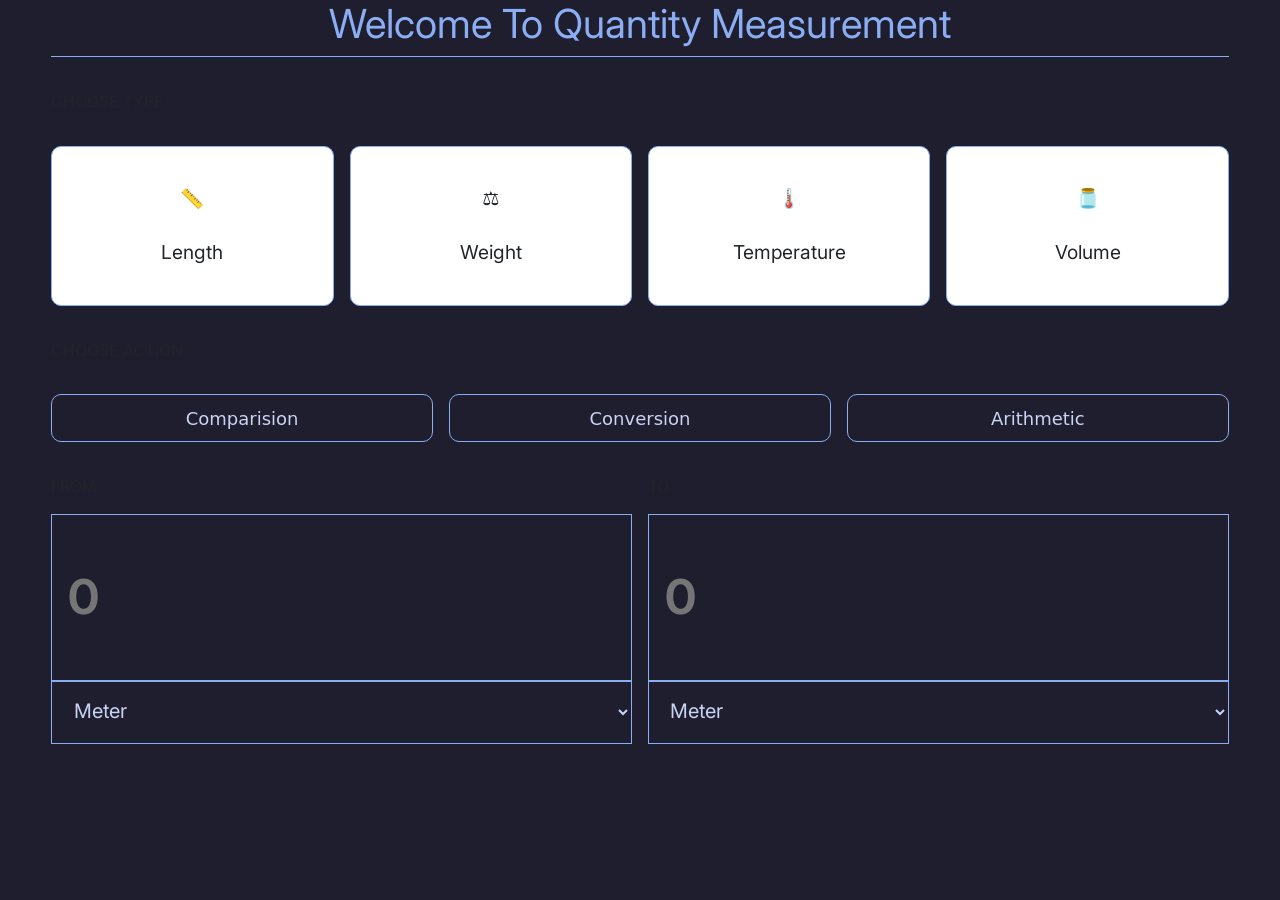
==== html/skelton.html @ 160fac84 "Html and CSS completed." ====
<!DOCTYPE html>
<html lang="en">
<head>
    <meta charset="UTF-8">
    <link href="https://cdn.jsdelivr.net/npm/bootstrap@5.3.8/dist/css/bootstrap.min.css" rel="stylesheet" integrity="sha384-sRIl4kxILFvY47J16cr9ZwB07vP4J8+LH7qKQnuqkuIAvNWLzeN8tE5YBujZqJLB" crossorigin="anonymous">
    <meta name="viewport" content="width=device-width, initial-scale=1.0">
    <title>Quantity Measurement</title>
    <link rel="preconnect" href="https://fonts.googleapis.com">
    <link rel="preconnect" href="https://fonts.gstatic.com" crossorigin>
    <link href="https://fonts.googleapis.com/css2?family=Inter:ital,opsz,wght@0,14..32,100..900;1,14..32,100..900&display=swap" rel="stylesheet">
    <link rel="stylesheet" href="../css/styling.css">
</head>
<body>
    <header class="head">
        <h1 class="heading-primary inter-body">Welcome To Quantity Measurement</h1>
    </header>
    <div class="conversion-container">
        <div class="type-container">
            <span class="text-body inter-body">CHOOSE TYPE</span>
            <div class="card-container">
                <div class="card">
                    <div class="svg-container">
                        <div>📏</div>
                    </div>
                    <div class="text-body inter-body card-descriptor">Length</div>
                </div>
                <div class="card">
                    <div class="svg-container">
                        <div>⚖️</div>
                    </div>
                    <div class="text-body inter-body card-descriptor">Weight</div>
                </div>
                <div class="card">
                    <div class="svg-container">
                        <div>🌡️</div>
                    </div>
                    <div class="text-body inter-body card-descriptor">Temperature</div>
                </div>
                <div class="card">
                    <div class="svg-container">
                        <div>🫙</div>
                    </div>
                    <div class="text-body inter-body card-descriptor">Volume</div>
                </div>
            </div>
        </div>
        <div class="action-container">
            <span class="text-body inter-body">CHOOSE ACTION</span>
            <div class="action-type-container">
                <button class="action-button">Comparision</button>
                <button class="action-button">Conversion</button>
                <button class="action-button">Arithmetic</button>
            </div>
            <div class="converter">
                <div class="table-header">
                    <span class="text-body inter-body">FROM</span>
                    <span class="text-body inter-body">TO</span>
                </div>
                <div class="table-body">
                    <div class="input-container">
                        <input class="input-field inter-body" type="text" placeholder="0">
                        <div class="input-unit-dropdown">
                            <select class="unit-dropdown inter-body">
                                <option value="meter">Meter</option>
                                <option value="kilometer">Kilometer</option>
                                <option value="centimeter">Centimeter</option>
                                <option value="millimeter">Millimeter</option>
                                <option value="mile">Mile</option>
                                <option value="yard">Yard</option>
                                <option value="feet">Feet</option>
                                <option value="inch">Inch</option>
                            </select>
                        </div>

                    </div>
                    <div class="input-container">
                        <input class="input-field inter-body" type="text" placeholder="0">
                        <div class="input-unit-dropdown">
                            <select class="unit-dropdown inter-body">
                                <option value="meter">Meter</option>
                                <option value="kilometer">Kilometer</option>
                                <option value="centimeter">Centimeter</option>
                                <option value="millimeter">Millimeter</option>
                                <option value="mile">Mile</option>
                                <option value="yard">Yard</option>
                                <option value="feet">Feet</option>
                                <option value="inch">Inch</option>
                            </select>
                        </div>
                    </div>
                </div>
            </div>
        </div>
    </div>
</body>
</html>
---- css/styling.css ----
.inter-heading{
  font-family: "Inter", sans-serif;
  font-optical-sizing: auto;
  font-weight: bold;
  font-style: normal;
}

.inter-body{
  font-family: "Inter", sans-serif;
  font-optical-sizing: auto;
  font-weight: normal;
  font-style: normal;
}

html, body{
    background-color: #1e1e2e;
    margin: 0;
    padding: 0;
    overflow-x: hidden;
}

*{
    box-sizing: border-box;
}

.head {
    width: min(92dvw, 1200px);
    border-bottom: 1.5px solid #8aadf4;
    margin: auto;
    height: auto;
    display: flex;
    justify-content: center;
    align-items: center;
    text-align: center;
}

.heading-primary{
    color: #8aadf4;
}

.text-body{
    width: 100%;
    text-align: left;
    color: #cad3f5;
}

.conversion-container{
    width: min(92dvw, 1200px);
    display: flex;
    flex-direction: column;
    align-items: center;
    margin: 0 auto;
    padding-top: 2rem;
}

.type-container{
    width: 100%;
}

.card-container{
    width: 100%;
    display: flex;
    padding-top: 2rem;
    gap: 1rem;
    flex-wrap: wrap;
    flex-direction: row;
    justify-content: space-between;
    align-items: center;
}

.card{
    width: calc((100% - 3rem) / 4);
    min-width: 170px;
    height: 10rem;
    border: 1.5px solid #8aadf4;
    border-radius: 10px;
    gap: 15%;
    display: flex;
    flex-direction: column;
    justify-content: center;
    font-size: larger;
    align-items: center;
    box-shadow: #8aadf4;
    transition: background-color 0.3s ease, transform 0.3s ease;
}

.card:hover{
    background-color: #8aadf4a9;
    border: 1.5px solid #8aadf4a9;
    transform: scale(1.05);
}

.card:active{
    border-color: #a6e3a1;
    transform: scale(1.05);
    background-color: #1e1e2e;
}

.svg-container{
    width: 100%;
    display: flex;
    justify-content: center;
    align-items: center;
}

.icons{
    width: 20%;
}
.card-descriptor{
    width: 100%;
    text-align: center;
}

.action-container{
    width: 100%;
    display: flex;
    flex-direction: column;
    justify-content: center;
    align-items: center;
    padding-top: 2rem;
}

.action-type-container{
    width: 100%;
    display: flex;
    padding-top: 2rem;
    gap: 1rem;
    flex-wrap: wrap;
    flex-direction: row;
    justify-content: space-between;
    align-items: center;
}

.action-button{
    width: calc((100% - 2rem) / 3);
    min-width: 180px;
    height: 3rem;
    border: 1.5px solid #8aadf4;
    border-radius: 10px;
    font-size: large;
    gap: 15%;
    display: flex;
    flex-direction: column;
    justify-content: center;
    align-items: center;
    box-shadow: #8aadf4;
    transition: background-color 0.3s ease, transform 0.3s ease;
    background-color: transparent;
    color: #cad3f5;
}

.action-button:hover{
    background-color: #cad3f5;
    color: #1e1e2e;
    border-color: #cad3f5;
}

.action-button:focus{
    background-color: #cad3f5;
    color: #1e1e2e;
    border-color: #cad3f5;
}

.converter{
    width: 100%;
    display: flex;
    padding-top: 2rem;
    flex-direction: column;
    justify-content: center;
    align-items: center;
    gap: 1rem;
}

.table-header{
    width: 100%;
    display: flex;
    justify-content: space-between;
    align-items: center;
    gap: 1rem;
}

.table-body{
    width: 100%;
    display: flex;
    flex-direction: row;
    justify-content: center;
    align-items: stretch;
    gap: 1rem;
}

.input-container{
    width: calc((100% - 1rem) / 2);
    display: flex;
    margin-bottom: 1rem;
    flex-direction: column;
    justify-content: space-between;
    align-items: stretch;
}

.input-field{
    width: 100%;
    box-sizing: border-box;
    padding: 8%;
    min-height: 5rem;
    border: 1px solid #8aadf4;
    font-size: clamp(2rem, 5vw, 3rem);
    font-weight: bold;
    gap: 25%;
    display: flex;
    flex-direction: column;
    justify-content: left;
    align-items: left;
    box-shadow: #8aadf4;
    transition: background-color 0.3s ease, transform 0.3s ease;
    background-color: transparent;
    color: #cad3f5;
    padding-left: 1rem;
}

.input-unit-dropdown{
    width: 100%;
    display: flex;
    justify-content: space-between;
    align-items: center;
    gap: 1rem;
}

.unit-dropdown {
    width: 100%;
    box-sizing: border-box;
    padding: 3%;
    min-height: 3rem;
    border: 1px solid #8aadf4;
    font-size: clamp(1rem, 2.2vw, 1.25rem);
    gap: 15%;
    display: flex;
    flex-direction: column;
    justify-content: center;
    align-items: center;
    box-shadow: #8aadf4;
    transition: background-color 0.3s ease, transform 0.3s ease;
    background-color: transparent;
    color: #cad3f5;
}

option{
    background-color: #1e1e2e;
    color: #cad3f5;
}

option:hover{
    background-color: #8aadf4a9;
    color: #1e1e2e;
}

@media (max-width: 1024px){
    .card{
        width: calc((100% - 1rem) / 2);
    }

    .action-button{
        width: calc((100% - 1rem) / 2);
    }
}

@media (max-width: 768px){
    .heading-primary{
        font-size: clamp(1.25rem, 6vw, 2rem);
        text-align: center;
    }

    .table-body{
        flex-direction: column;
    }

    .table-header{
        font-size: 0.9rem;
    }

    .input-container{
        width: 100%;
    }

    .input-field{
        min-height: 4.5rem;
    }
}

@media (max-width: 540px){
    .card,
    .action-button{
        width: 100%;
        min-width: 0;
    }

    .icons{
        width: 16%;
    }

    .action-type-container,
    .card-container{
        gap: 0.75rem;
    }

    .input-field,
    .unit-dropdown{
        padding-left: 0.75rem;
        padding-right: 0.75rem;
    }
}
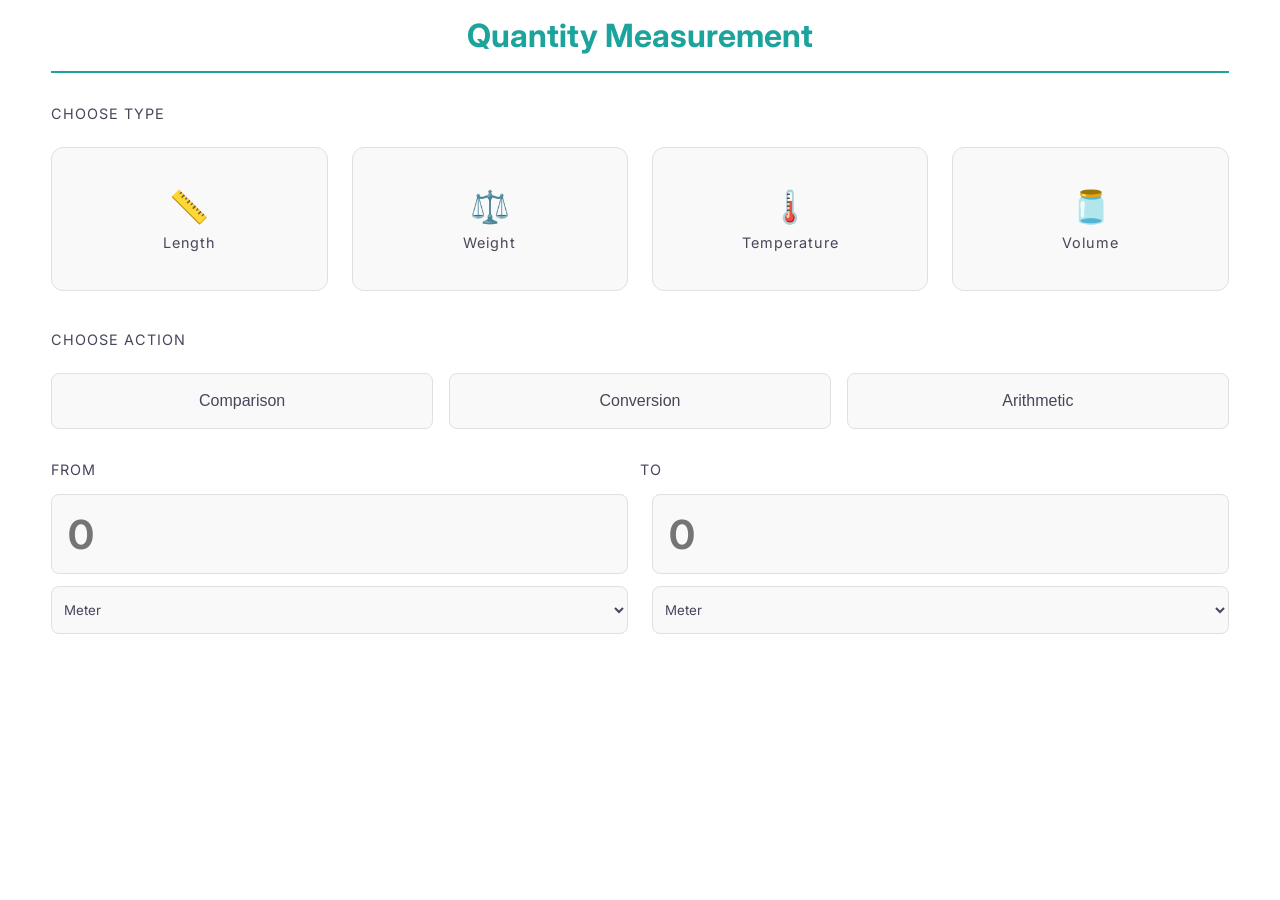
==== commit 0d02f973: "Completed UC1" ====
--- a/html/skelton.html
+++ b/html/skelton.html
@@ -2,89 +2,74 @@
 <html lang="en">
 <head>
     <meta charset="UTF-8">
-    <link href="https://cdn.jsdelivr.net/npm/bootstrap@5.3.8/dist/css/bootstrap.min.css" rel="stylesheet" integrity="sha384-sRIl4kxILFvY47J16cr9ZwB07vP4J8+LH7qKQnuqkuIAvNWLzeN8tE5YBujZqJLB" crossorigin="anonymous">
     <meta name="viewport" content="width=device-width, initial-scale=1.0">
     <title>Quantity Measurement</title>
     <link rel="preconnect" href="https://fonts.googleapis.com">
     <link rel="preconnect" href="https://fonts.gstatic.com" crossorigin>
-    <link href="https://fonts.googleapis.com/css2?family=Inter:ital,opsz,wght@0,14..32,100..900;1,14..32,100..900&display=swap" rel="stylesheet">
+    <link href="https://fonts.googleapis.com/css2?family=Inter:wght@400;700&display=swap" rel="stylesheet">
     <link rel="stylesheet" href="../css/styling.css">
 </head>
 <body>
-    <header class="head">
-        <h1 class="heading-primary inter-body">Welcome To Quantity Measurement</h1>
+    <header class="app-header">
+        <h1 class="main-title font-inter">Quantity Measurement</h1>
     </header>
-    <div class="conversion-container">
-        <div class="type-container">
-            <span class="text-body inter-body">CHOOSE TYPE</span>
-            <div class="card-container">
-                <div class="card">
-                    <div class="svg-container">
-                        <div>📏</div>
-                    </div>
-                    <div class="text-body inter-body card-descriptor">Length</div>
+
+    <div class="main-wrapper">
+        <div class="category-section">
+            <span class="label-text font-inter">CHOOSE TYPE</span>
+            <div class="grid-layout">
+                <div class="unit-box">
+                    <div class="icon-wrapper"><div>📏</div></div>
+                    <div class="label-text font-inter box-label">Length</div>
                 </div>
-                <div class="card">
-                    <div class="svg-container">
-                        <div>⚖️</div>
-                    </div>
-                    <div class="text-body inter-body card-descriptor">Weight</div>
+                <div class="unit-box">
+                    <div class="icon-wrapper"><div>⚖️</div></div>
+                    <div class="label-text font-inter box-label">Weight</div>
                 </div>
-                <div class="card">
-                    <div class="svg-container">
-                        <div>🌡️</div>
-                    </div>
-                    <div class="text-body inter-body card-descriptor">Temperature</div>
+                <div class="unit-box">
+                    <div class="icon-wrapper"><div>🌡️</div></div>
+                    <div class="label-text font-inter box-label">Temperature</div>
                 </div>
-                <div class="card">
-                    <div class="svg-container">
-                        <div>🫙</div>
-                    </div>
-                    <div class="text-body inter-body card-descriptor">Volume</div>
+                <div class="unit-box">
+                    <div class="icon-wrapper"><div>🫙</div></div>
+                    <div class="label-text font-inter box-label">Volume</div>
                 </div>
             </div>
         </div>
-        <div class="action-container">
-            <span class="text-body inter-body">CHOOSE ACTION</span>
-            <div class="action-type-container">
-                <button class="action-button">Comparision</button>
-                <button class="action-button">Conversion</button>
-                <button class="action-button">Arithmetic</button>
+
+        <div class="mode-section">
+            <span class="label-text font-inter">CHOOSE ACTION</span>
+            <div class="button-group">
+                <button class="mode-btn">Comparison</button>
+                <button class="mode-btn">Conversion</button>
+                <button class="mode-btn">Arithmetic</button>
             </div>
-            <div class="converter">
-                <div class="table-header">
-                    <span class="text-body inter-body">FROM</span>
-                    <span class="text-body inter-body">TO</span>
+            
+            <div class="converter-panel">
+                <div class="panel-header">
+                    <span class="label-text font-inter">FROM</span>
+                    <span class="label-text font-inter">TO</span>
                 </div>
-                <div class="table-body">
-                    <div class="input-container">
-                        <input class="input-field inter-body" type="text" placeholder="0">
-                        <div class="input-unit-dropdown">
-                            <select class="unit-dropdown inter-body">
+                <div class="panel-body">
+                    <div class="input-block">
+                        <input class="value-input font-inter" type="number" placeholder="0">
+                        <div class="select-wrapper">
+                            <select class="unit-select font-inter">
                                 <option value="meter">Meter</option>
                                 <option value="kilometer">Kilometer</option>
                                 <option value="centimeter">Centimeter</option>
                                 <option value="millimeter">Millimeter</option>
-                                <option value="mile">Mile</option>
-                                <option value="yard">Yard</option>
-                                <option value="feet">Feet</option>
-                                <option value="inch">Inch</option>
                             </select>
                         </div>
-
                     </div>
-                    <div class="input-container">
-                        <input class="input-field inter-body" type="text" placeholder="0">
-                        <div class="input-unit-dropdown">
-                            <select class="unit-dropdown inter-body">
+                    <div class="input-block">
+                        <input class="value-input font-inter" type="number" placeholder="0" readonly>
+                        <div class="select-wrapper">
+                            <select class="unit-select font-inter">
                                 <option value="meter">Meter</option>
                                 <option value="kilometer">Kilometer</option>
                                 <option value="centimeter">Centimeter</option>
                                 <option value="millimeter">Millimeter</option>
-                                <option value="mile">Mile</option>
-                                <option value="yard">Yard</option>
-                                <option value="feet">Feet</option>
-                                <option value="inch">Inch</option>
                             </select>
                         </div>
                     </div>
--- a/css/styling.css
+++ b/css/styling.css
@@ -1,52 +1,45 @@
 
-.inter-heading{
-  font-family: "Inter", sans-serif;
-  font-optical-sizing: auto;
-  font-weight: bold;
-  font-style: normal;
+.font-inter {
+    font-family: "Inter", sans-serif;
 }
 
-.inter-body{
-  font-family: "Inter", sans-serif;
-  font-optical-sizing: auto;
-  font-weight: normal;
-  font-style: normal;
-}
-
-html, body{
-    background-color: #1e1e2e;
+html, body {
+    background-color: #ffffff; 
     margin: 0;
     padding: 0;
     overflow-x: hidden;
+    color: #45475a; 
 }
 
-*{
+* {
     box-sizing: border-box;
 }
 
-.head {
-    width: min(92dvw, 1200px);
-    border-bottom: 1.5px solid #8aadf4;
+
+.app-header {
+    width: min(92vw, 1200px);
+    border-bottom: 2px solid #1ba39c; 
     margin: auto;
-    height: auto;
-    display: flex;
-    justify-content: center;
-    align-items: center;
+    padding: 1rem 0;
     text-align: center;
 }
 
-.heading-primary{
-    color: #8aadf4;
+.main-title {
+    color: #1ba39c;
+    margin: 0;
 }
 
-.text-body{
+.label-text {
     width: 100%;
     text-align: left;
-    color: #cad3f5;
+    color: #45475a; 
+    font-size: 0.9rem;
+    letter-spacing: 1px;
 }
 
-.conversion-container{
-    width: min(92dvw, 1200px);
+/* Layout Wrapper */
+.main-wrapper {
+    width: min(92vw, 1200px);
     display: flex;
     flex-direction: column;
     align-items: center;
@@ -54,258 +47,132 @@
     padding-top: 2rem;
 }
 
-.type-container{
+.category-section, .mode-section {
     width: 100%;
+    margin-bottom: 2.5rem;
 }
 
-.card-container{
+/* Grid for Cards */
+.grid-layout {
     width: 100%;
     display: flex;
-    padding-top: 2rem;
-    gap: 1rem;
+    padding-top: 1.5rem;
+    gap: 1.5rem;
     flex-wrap: wrap;
-    flex-direction: row;
     justify-content: space-between;
-    align-items: center;
 }
 
-.card{
-    width: calc((100% - 3rem) / 4);
-    min-width: 170px;
-    height: 10rem;
-    border: 1.5px solid #8aadf4;
-    border-radius: 10px;
-    gap: 15%;
-    display: flex;
-    flex-direction: column;
-    justify-content: center;
-    font-size: larger;
-    align-items: center;
-    box-shadow: #8aadf4;
-    transition: background-color 0.3s ease, transform 0.3s ease;
-}
-
-.card:hover{
-    background-color: #8aadf4a9;
-    border: 1.5px solid #8aadf4a9;
-    transform: scale(1.05);
-}
-
-.card:active{
-    border-color: #a6e3a1;
-    transform: scale(1.05);
-    background-color: #1e1e2e;
-}
-
-.svg-container{
-    width: 100%;
-    display: flex;
-    justify-content: center;
-    align-items: center;
-}
-
-.icons{
-    width: 20%;
-}
-.card-descriptor{
-    width: 100%;
-    text-align: center;
-}
-
-.action-container{
-    width: 100%;
+.unit-box {
+    width: calc((100% - 4.5rem) / 4);
+    min-width: 160px;
+    height: 9rem;
+    border: 1.5px solid #e0e0e0; 
+    border-radius: 12px;
     display: flex;
     flex-direction: column;
     justify-content: center;
     align-items: center;
-    padding-top: 2rem;
+    transition: all 0.3s ease;
+    cursor: pointer;
+    background-color: #f9f9f9;
 }
 
-.action-type-container{
+.unit-box:hover {
+    background-color: #f0f0f0; 
+    border-color: #1ba39c; 
+    transform: translateY(-5px);
+}
+
+.icon-wrapper {
+    font-size: 2rem;
+    margin-bottom: 0.5rem;
+}
+
+.box-label {
+    text-align: center;
+}
+
+/* Buttons */
+.button-group {
     width: 100%;
     display: flex;
-    padding-top: 2rem;
+    padding-top: 1.5rem;
     gap: 1rem;
     flex-wrap: wrap;
-    flex-direction: row;
-    justify-content: space-between;
-    align-items: center;
 }
 
-.action-button{
-    width: calc((100% - 2rem) / 3);
-    min-width: 180px;
-    height: 3rem;
-    border: 1.5px solid #8aadf4;
-    border-radius: 10px;
-    font-size: large;
-    gap: 15%;
+.mode-btn {
+    flex: 1;
+    min-width: 150px;
+    height: 3.5rem;
+    border: 1.5px solid #e0e0e0; 
+    border-radius: 8px;
+    background: #f9f9f9; 
+    color: #45475a; 
+    font-size: 1rem;
+    cursor: pointer;
+    transition: all 0.2s ease;
+}
+
+.mode-btn:hover, .mode-btn:focus {
+    background-color: #1ba39c; 
+    color: #ffffff;
+    border-color: #1ba39c; 
+}
+
+/* Converter Panel */
+.converter-panel {
+    width: 100%;
+    margin-top: 2rem;
     display: flex;
     flex-direction: column;
-    justify-content: center;
-    align-items: center;
-    box-shadow: #8aadf4;
-    transition: background-color 0.3s ease, transform 0.3s ease;
-    background-color: transparent;
-    color: #cad3f5;
-}
-
-.action-button:hover{
-    background-color: #cad3f5;
-    color: #1e1e2e;
-    border-color: #cad3f5;
-}
-
-.action-button:focus{
-    background-color: #cad3f5;
-    color: #1e1e2e;
-    border-color: #cad3f5;
-}
-
-.converter{
-    width: 100%;
-    display: flex;
-    padding-top: 2rem;
-    flex-direction: column;
-    justify-content: center;
-    align-items: center;
     gap: 1rem;
 }
 
-.table-header{
-    width: 100%;
+.panel-header {
     display: flex;
     justify-content: space-between;
-    align-items: center;
-    gap: 1rem;
 }
 
-.table-body{
-    width: 100%;
+.panel-body {
     display: flex;
-    flex-direction: row;
-    justify-content: center;
-    align-items: stretch;
-    gap: 1rem;
+    gap: 1.5rem;
 }
 
-.input-container{
-    width: calc((100% - 1rem) / 2);
+.input-block {
+    flex: 1;
     display: flex;
-    margin-bottom: 1rem;
     flex-direction: column;
-    justify-content: space-between;
-    align-items: stretch;
+    gap: 0.75rem;
 }
 
-.input-field{
+.value-input {
     width: 100%;
-    box-sizing: border-box;
-    padding: 8%;
-    min-height: 5rem;
-    border: 1px solid #8aadf4;
-    font-size: clamp(2rem, 5vw, 3rem);
+    height: 5rem;
+    background: #f9f9f9; 
+    border: 1px solid #e0e0e0; 
+    border-radius: 8px;
+    color: #1ba39c; 
+    font-size: 2.5rem;
     font-weight: bold;
-    gap: 25%;
-    display: flex;
-    flex-direction: column;
-    justify-content: left;
-    align-items: left;
-    box-shadow: #8aadf4;
-    transition: background-color 0.3s ease, transform 0.3s ease;
-    background-color: transparent;
-    color: #cad3f5;
-    padding-left: 1rem;
+    padding: 0 1rem;
+    outline: none;
 }
 
-.input-unit-dropdown{
+.unit-select {
     width: 100%;
-    display: flex;
-    justify-content: space-between;
-    align-items: center;
-    gap: 1rem;
+    height: 3rem;
+    background: #f9f9f9;  
+    border: 1px solid #e0e0e0;
+    border-radius: 8px;
+    color: #45475a; 
+    padding: 0 0.5rem;
+    cursor: pointer;
 }
 
-.unit-dropdown {
-    width: 100%;
-    box-sizing: border-box;
-    padding: 3%;
-    min-height: 3rem;
-    border: 1px solid #8aadf4;
-    font-size: clamp(1rem, 2.2vw, 1.25rem);
-    gap: 15%;
-    display: flex;
-    flex-direction: column;
-    justify-content: center;
-    align-items: center;
-    box-shadow: #8aadf4;
-    transition: background-color 0.3s ease, transform 0.3s ease;
-    background-color: transparent;
-    color: #cad3f5;
-}
 
-option{
-    background-color: #1e1e2e;
-    color: #cad3f5;
-}
-
-option:hover{
-    background-color: #8aadf4a9;
-    color: #1e1e2e;
-}
-
-@media (max-width: 1024px){
-    .card{
-        width: calc((100% - 1rem) / 2);
-    }
-
-    .action-button{
-        width: calc((100% - 1rem) / 2);
-    }
-}
-
-@media (max-width: 768px){
-    .heading-primary{
-        font-size: clamp(1.25rem, 6vw, 2rem);
-        text-align: center;
-    }
-
-    .table-body{
-        flex-direction: column;
-    }
-
-    .table-header{
-        font-size: 0.9rem;
-    }
-
-    .input-container{
-        width: 100%;
-    }
-
-    .input-field{
-        min-height: 4.5rem;
-    }
-}
-
-@media (max-width: 540px){
-    .card,
-    .action-button{
-        width: 100%;
-        min-width: 0;
-    }
-
-    .icons{
-        width: 16%;
-    }
-
-    .action-type-container,
-    .card-container{
-        gap: 0.75rem;
-    }
-
-    .input-field,
-    .unit-dropdown{
-        padding-left: 0.75rem;
-        padding-right: 0.75rem;
-    }
+@media (max-width: 768px) {
+    .grid-layout .unit-box { width: calc(50% - 0.75rem); }
+    .panel-body { flex-direction: column; }
+    .button-group .mode-btn { width: 100%; }
 }
